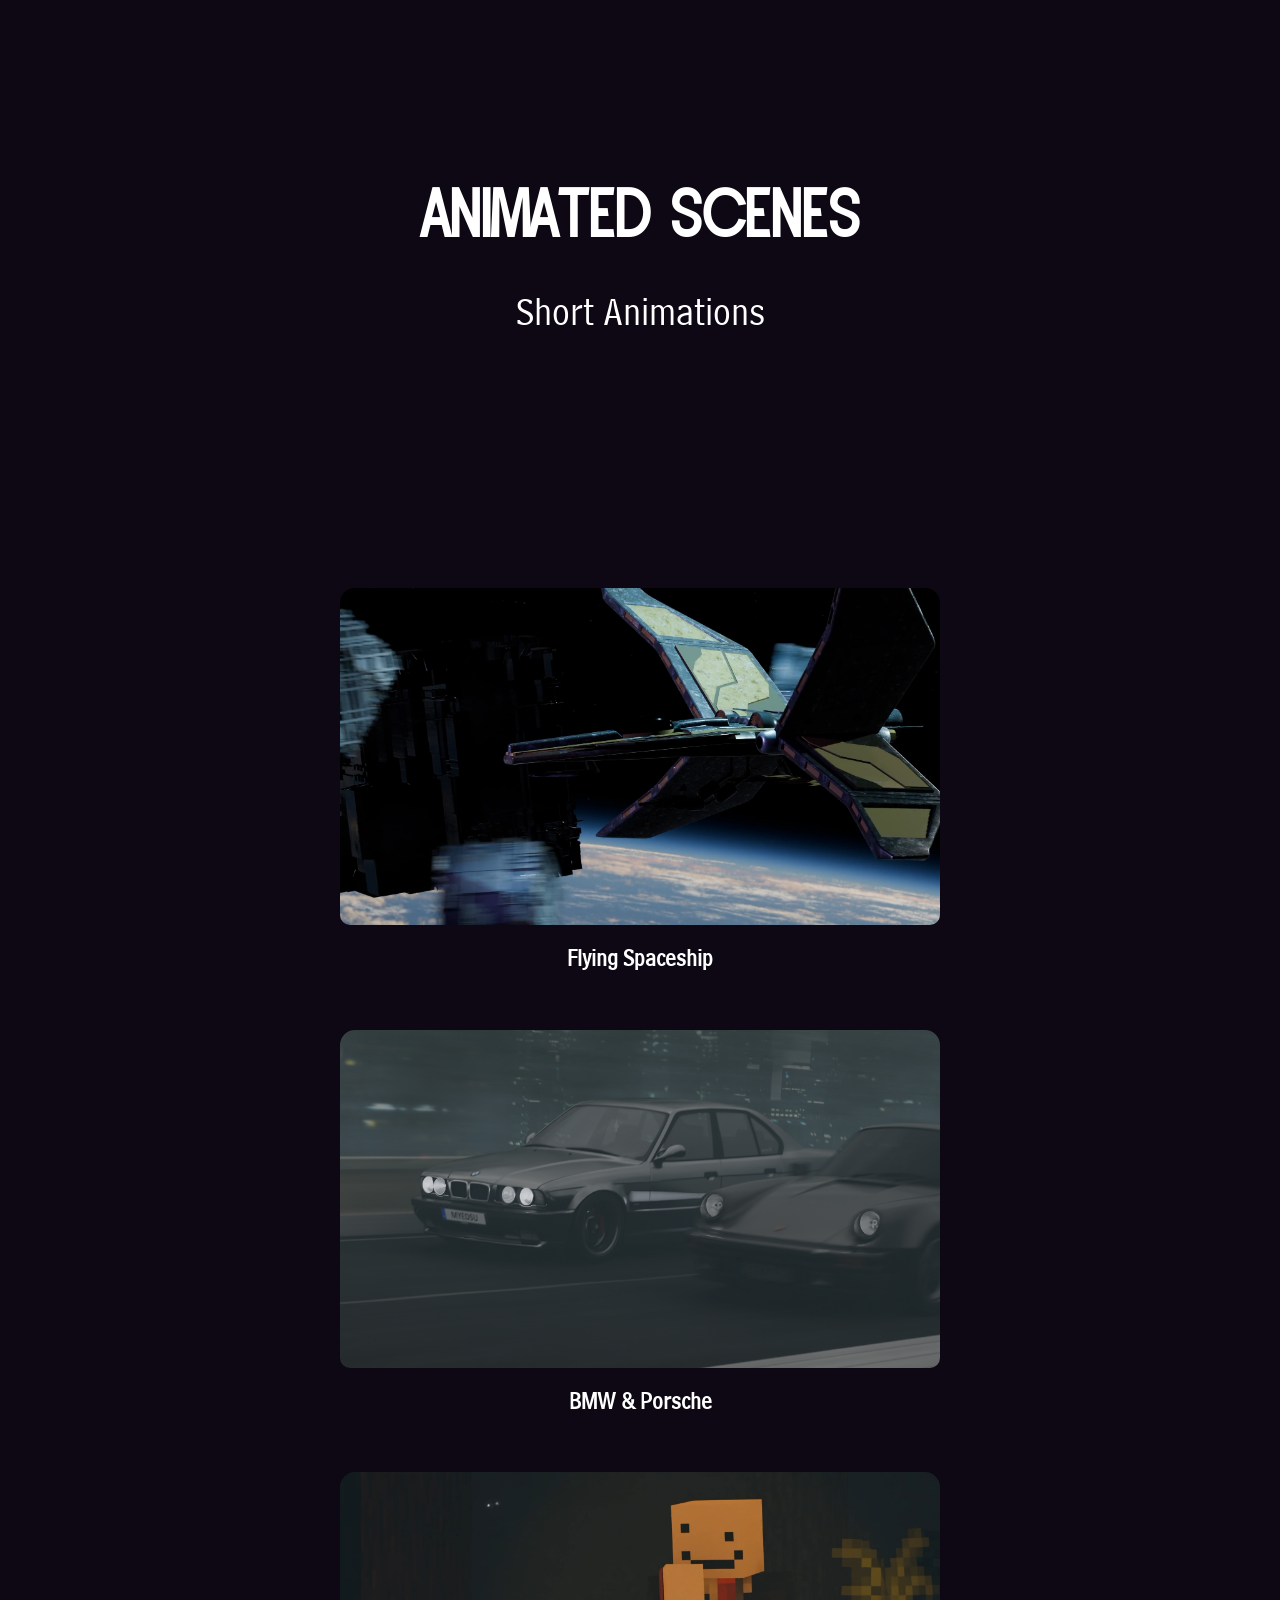
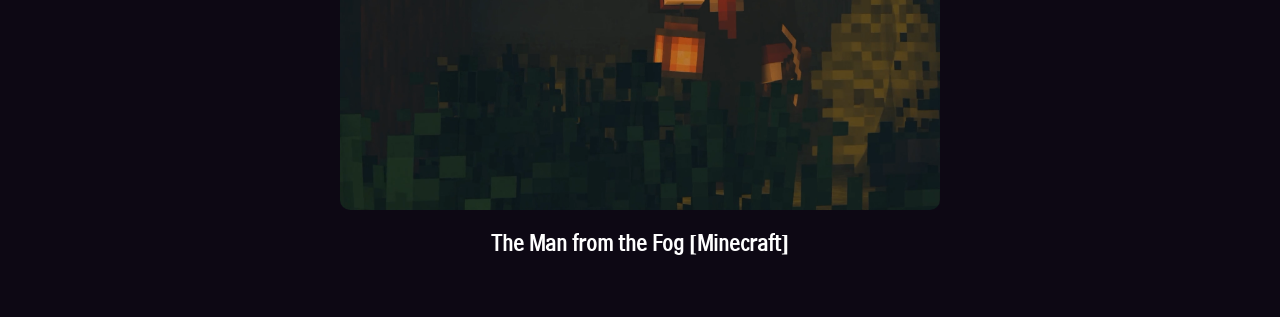
==== animated.html @ f67c4288 "Initial" ====
<!DOCTYPE html>
<html lang="en">

<head>
    <meta charset="UTF-8">
    <title>Animated</title>
    <link rel="stylesheet" href="style.css">
<!DOCTYPE html>
<html lang="en">

<head>
    <meta charset="UTF-8">
    <title>Animated Scenes</title>
    <link rel="stylesheet" href="style.css">
</head>

<body>

<div class="banner3">

    <video autoplay muted loop>
        <source src="images/banner3.mp4" type="video/mp4">
    </video>

    <div class="banner-text">
        <h1>Animated Scenes</h1>
        <p>Short Animations</p>
    </div>

</div>

<!--ALL VIDEOS HERE-->

<!--spaceship-->
<div class="animation-card" onclick="openVideo('images/Gallery/Animated/Flying Spaceship.mp4')">

    <img src="images/Gallery/Animated/Flying Spaceship.png" alt="Flying Spaceship">

    <h2>Flying Spaceship</h2>

</div>
<!--cars-->
<div class="animation-card" onclick="openVideo('images/Gallery/Animated/BMW&Porsche.mp4')">

    <img src="images/Gallery/Animated/bmw preview.png" alt="Cars">

    <h2>BMW & Porsche</h2>

</div>
<!--mftf-->
<div class="animation-card" onclick="openVideo('images/Gallery/Animated/The Man from the Fog.mp4')">

    <img src="images/Gallery/Animated/mftf preview.png" alt="mftf">

    <h2>The Man from the Fog [Minecraft]</h2>

</div>


<div class="video-overlay" id="videoOverlay" onclick="closeVideo(event)">

    <div class="video-box" onclick="event.stopPropagation()">

        <span class="close-video" onclick="closeVideo(event)">×</span>

        <video id="popupVideo" controls>
        </video>

    </div>

</div>


<script>
function openVideo(videoSource) {

    let overlay = document.getElementById("videoOverlay");
    let video = document.getElementById("popupVideo");

    video.src = videoSource;

    overlay.classList.add("show");

    video.play();
}


function closeVideo(event) {

    if (event) {
        event.stopPropagation();
    }

    let overlay = document.getElementById("videoOverlay");
    let video = document.getElementById("popupVideo");

    overlay.classList.remove("show");

    video.pause();
    video.src = "";
}
</script>

</body>

</html>
---- style.css ----
@font-face {
    font-family: "SF Buttacup";
    src: url("fonts/SF Buttacup.ttf");
}

@font-face {
    font-family: "003Address";
    src: url("fonts/003Address.ttf");
}


body {
    font-family: "003Address", sans-serif;
    text-align: center;
    background-color: #0d0814;
    color: white;
}


.banner {
    position: relative;
    height: 400px;
    overflow: hidden;
    margin-bottom: 40px;
}


.banner video {
    position: absolute;
    top: 0;
    left: 0;
    width: 100%;
    height: 100%;
    object-fit: cover;
    object-position: center;
    z-index: 0;
}


.banner-text {
    position: relative;
    z-index: 1;
    padding-top: 150px;
}


.banner h2 {
    font-size: 20px;
    color: #a77fff;
    text-shadow: 0px 3px 8px rgb(0, 0, 0);
}

img {
    width: 300px;
    border-radius: 10px;
}


h1 {
    font-family: "SF Buttacup";
}


p, a, h2, button {
    font-family: "003Address";
}

@keyframes titlePulse {
    0% {
        color: white;
    }

    50% {
        color: #d8c5ff;
    }

    100% {
        color: white;
    }
}


.banner h1 {
    font-size: 60px;
    margin: 0;
    text-shadow: 0px 5px 15px #000000;
    animation: titlePulse 8s infinite;
}

.gallery-tiles {
    display: flex;
    justify-content: center;
    gap: 40px;
}


.tile {
    text-decoration: none;
    color: white;
    transition: transform 0.3s ease;
}


.tile img {
    width: 300px;
    border-radius: 15px;
    transition: transform 0.3s ease, box-shadow 0.3s ease;
}


.tile:hover img {
    transform: scale(1.05);
    box-shadow: 0px 0px 25px #8b5cf6;
}


.tile:hover h2 {
    color: #c9a8ff;
}

.info-container {
    position: fixed;
    left: 30px;
    bottom: 30px;
    z-index: 10;
    display: flex;
    align-items: center;
}


.info-button {
    width: 45px;
    height: 45px;
    border-radius: 50%;
    border: none;
    background-color: #3b245a;
    color: white;
    font-size: 28px;
    cursor: pointer;
    font-family: "003Address";
    z-index: 2;
}


.info-button:hover {
    background-color: #6f4aa8;
}


.info-panel {
    height: 45px;
    width: 0;
    overflow: hidden;

    background-color: #160d24;
    color: #c9a8ff;

    margin-left: 15px;
    border-radius: 15px;

    display: flex;
    align-items: center;

    transition: width 0.4s ease;
}


.info-panel p {
    white-space: nowrap;
    margin-left: 22px;
    margin-right: 15px;
}

.info-panel h2 {
    margin-left: 10px;
}

.info-panel.show {
    width: 300px;
}

.side-buttons {
    display: flex;
    flex-direction: column;
    gap: 10px;
}

.banner img {
    position: absolute;
    top: 0;
    left: 0;

    width: 100%;
    height: 100%;

    object-fit: cover;
    z-index: 0;
}

.banner2 {
    position: relative;
    height: 60vh;
    overflow: hidden;
    margin-bottom: 40px;
}


.banner2 img {
    position: absolute;
    top: 0;
    left: 0;

    width: 100%;
    height: 100%;

    object-fit: cover;
    z-index: 0;
}


.banner2 .banner-text {
    position: relative;
    z-index: 1;
    padding-top: 15vh;
}

.banner3 {
    position: relative;
    height: 60vh;
    overflow: hidden;
    margin-bottom: 40px;
}


.banner3 video {
    position: absolute;
    top: 0;
    left: 0;

    width: 100%;
    height: 100%;

    object-fit: cover;
    z-index: 0;
}


.banner3 .banner-text {
    position: relative;
    z-index: 1;
    padding-top: 15vh;
}

.banner2 h1,
.banner3 h1 {
    font-size: 70px;
}

.banner2 p,
.banner3 p {
    font-size: 40px;
}

.banner::after,
.banner2::after,
.banner3::after {
    content: "";
    position: absolute;
    left: 0;
    bottom: 0;

    width: 100%;
    height: 120px;

    background: linear-gradient(
        transparent,
        #0d0814
    );

    z-index: 2;
}

@keyframes fadeIn {
    from {
        opacity: 0;
    }

    to {
        opacity: 1;
    }
}

body {
    opacity: 1;
    animation: fadeIn 0.4s ease;
    transition: opacity 0.4s ease;
}

body.fade-out {
    opacity: 0;
}

.render-card {
    display: flex;
    align-items: center;
    justify-content: center;

    width: 1300px;
    margin: 40px auto;
}

.render-card img {
    width: 800px;
    border-radius: 12px;

    transition: transform 0.4s ease;
}

.render-info {
    width: 0;
    overflow: hidden;

    white-space: nowrap;

    margin-left: 0;

    transition: width 0.4s ease,
                margin-left 0.4s ease;
}

.render-card:hover img {
    transform: translateX(-40px);
}

.render-card:hover .render-info {
    width: 320px;
    margin-left: 30px;
}

.feature-card-left {
    display: flex;
    align-items: center;

    width: 1400px;
    margin: 80px auto;

    position: relative;
    left: -5px;
}


.feature-card-left img {
    width: 1000px;
    border-radius: 15px;
}


.feature-info {
    width: 0;
    opacity: 0;
    visibility: hidden;
    overflow: hidden;
    white-space: nowrap;
    flex-shrink: 0;

    transform: translateX(-30px);

    margin-left: 0;

    transition:
        width 0.4s ease,
        opacity 0.4s ease,
        visibility 0.4s ease,
        transform 0.4s ease,
        margin-left 0.4s ease;
}


.feature-card-left:hover .feature-info {
    width: 350px;
    opacity: 1;
    visibility: visible;

    transform: translateX(0);

    margin-left: 40px;
}

.feature-card-right {
    display: flex;
    align-items: center;
    justify-content: flex-end;

    width: 1400px;
    margin: 80px auto;

    position: relative;
    right: -5px;
}


.feature-card-right img {
    width: 1000px;
    border-radius: 15px;
}


.feature-card-right .feature-info {
    width: 0;
    opacity: 0;
    visibility: hidden;
    overflow: hidden;
    white-space: nowrap;
    flex-shrink: 0;

    transform: translateX(30px);

    margin-right: 0;

    transition:
        width 0.4s ease,
        opacity 0.4s ease,
        visibility 0.4s ease,
        transform 0.4s ease,
        margin-right 0.4s ease;
}


.feature-card-right:hover .feature-info {
    width: 350px;
    opacity: 1;
    visibility: visible;

    transform: translateX(0);

    margin-right: 40px;
}

.animation-card {
    width: 600px;
    margin: 40px auto;

    cursor: pointer;

    border-radius: 15px;
    overflow: hidden;

    transition: transform 0.3s ease,
                box-shadow 0.3s ease;
}


.animation-card img {
    width: 100%;
    display: block;
}


.animation-card:hover {
    transform: scale(1.05);

    box-shadow: 0 0 30px #8b5cf6;
}


.video-overlay {
    position: fixed;

    top: 0;
    left: 0;

    width: 100%;
    height: 100%;

    background: rgba(0,0,0,0.75);

    display: flex;
    justify-content: center;
    align-items: center;

    opacity: 0;
    visibility: hidden;

    transition: opacity 0.4s ease;

    z-index: 100;
}


.video-overlay.show {
    opacity: 1;
    visibility: visible;
}


.video-box {
    width: 80%;
    max-width: 1200px;

    position: relative;
}


.video-box video {
    width: 100%;

    border-radius: 15px;
}


.close-video {
    position: absolute;

    top: -50px;
    right: 0;

    font-size: 40px;
    color: white;

    cursor: pointer;

    z-index: 10;
}
---- style.css ----
@font-face {
    font-family: "SF Buttacup";
    src: url("fonts/SF Buttacup.ttf");
}

@font-face {
    font-family: "003Address";
    src: url("fonts/003Address.ttf");
}


body {
    font-family: "003Address", sans-serif;
    text-align: center;
    background-color: #0d0814;
    color: white;
}


.banner {
    position: relative;
    height: 400px;
    overflow: hidden;
    margin-bottom: 40px;
}


.banner video {
    position: absolute;
    top: 0;
    left: 0;
    width: 100%;
    height: 100%;
    object-fit: cover;
    object-position: center;
    z-index: 0;
}


.banner-text {
    position: relative;
    z-index: 1;
    padding-top: 150px;
}


.banner h2 {
    font-size: 20px;
    color: #a77fff;
    text-shadow: 0px 3px 8px rgb(0, 0, 0);
}

img {
    width: 300px;
    border-radius: 10px;
}


h1 {
    font-family: "SF Buttacup";
}


p, a, h2, button {
    font-family: "003Address";
}

@keyframes titlePulse {
    0% {
        color: white;
    }

    50% {
        color: #d8c5ff;
    }

    100% {
        color: white;
    }
}


.banner h1 {
    font-size: 60px;
    margin: 0;
    text-shadow: 0px 5px 15px #000000;
    animation: titlePulse 8s infinite;
}

.gallery-tiles {
    display: flex;
    justify-content: center;
    gap: 40px;
}


.tile {
    text-decoration: none;
    color: white;
    transition: transform 0.3s ease;
}


.tile img {
    width: 300px;
    border-radius: 15px;
    transition: transform 0.3s ease, box-shadow 0.3s ease;
}


.tile:hover img {
    transform: scale(1.05);
    box-shadow: 0px 0px 25px #8b5cf6;
}


.tile:hover h2 {
    color: #c9a8ff;
}

.info-container {
    position: fixed;
    left: 30px;
    bottom: 30px;
    z-index: 10;
    display: flex;
    align-items: center;
}


.info-button {
    width: 45px;
    height: 45px;
    border-radius: 50%;
    border: none;
    background-color: #3b245a;
    color: white;
    font-size: 28px;
    cursor: pointer;
    font-family: "003Address";
    z-index: 2;
}


.info-button:hover {
    background-color: #6f4aa8;
}


.info-panel {
    height: 45px;
    width: 0;
    overflow: hidden;

    background-color: #160d24;
    color: #c9a8ff;

    margin-left: 15px;
    border-radius: 15px;

    display: flex;
    align-items: center;

    transition: width 0.4s ease;
}


.info-panel p {
    white-space: nowrap;
    margin-left: 22px;
    margin-right: 15px;
}

.info-panel h2 {
    margin-left: 10px;
}

.info-panel.show {
    width: 300px;
}

.side-buttons {
    display: flex;
    flex-direction: column;
    gap: 10px;
}

.banner img {
    position: absolute;
    top: 0;
    left: 0;

    width: 100%;
    height: 100%;

    object-fit: cover;
    z-index: 0;
}

.banner2 {
    position: relative;
    height: 60vh;
    overflow: hidden;
    margin-bottom: 40px;
}


.banner2 img {
    position: absolute;
    top: 0;
    left: 0;

    width: 100%;
    height: 100%;

    object-fit: cover;
    z-index: 0;
}


.banner2 .banner-text {
    position: relative;
    z-index: 1;
    padding-top: 15vh;
}

.banner3 {
    position: relative;
    height: 60vh;
    overflow: hidden;
    margin-bottom: 40px;
}


.banner3 video {
    position: absolute;
    top: 0;
    left: 0;

    width: 100%;
    height: 100%;

    object-fit: cover;
    z-index: 0;
}


.banner3 .banner-text {
    position: relative;
    z-index: 1;
    padding-top: 15vh;
}

.banner2 h1,
.banner3 h1 {
    font-size: 70px;
}

.banner2 p,
.banner3 p {
    font-size: 40px;
}

.banner::after,
.banner2::after,
.banner3::after {
    content: "";
    position: absolute;
    left: 0;
    bottom: 0;

    width: 100%;
    height: 120px;

    background: linear-gradient(
        transparent,
        #0d0814
    );

    z-index: 2;
}

@keyframes fadeIn {
    from {
        opacity: 0;
    }

    to {
        opacity: 1;
    }
}

body {
    opacity: 1;
    animation: fadeIn 0.4s ease;
    transition: opacity 0.4s ease;
}

body.fade-out {
    opacity: 0;
}

.render-card {
    display: flex;
    align-items: center;
    justify-content: center;

    width: 1300px;
    margin: 40px auto;
}

.render-card img {
    width: 800px;
    border-radius: 12px;

    transition: transform 0.4s ease;
}

.render-info {
    width: 0;
    overflow: hidden;

    white-space: nowrap;

    margin-left: 0;

    transition: width 0.4s ease,
                margin-left 0.4s ease;
}

.render-card:hover img {
    transform: translateX(-40px);
}

.render-card:hover .render-info {
    width: 320px;
    margin-left: 30px;
}

.feature-card-left {
    display: flex;
    align-items: center;

    width: 1400px;
    margin: 80px auto;

    position: relative;
    left: -5px;
}


.feature-card-left img {
    width: 1000px;
    border-radius: 15px;
}


.feature-info {
    width: 0;
    opacity: 0;
    visibility: hidden;
    overflow: hidden;
    white-space: nowrap;
    flex-shrink: 0;

    transform: translateX(-30px);

    margin-left: 0;

    transition:
        width 0.4s ease,
        opacity 0.4s ease,
        visibility 0.4s ease,
        transform 0.4s ease,
        margin-left 0.4s ease;
}


.feature-card-left:hover .feature-info {
    width: 350px;
    opacity: 1;
    visibility: visible;

    transform: translateX(0);

    margin-left: 40px;
}

.feature-card-right {
    display: flex;
    align-items: center;
    justify-content: flex-end;

    width: 1400px;
    margin: 80px auto;

    position: relative;
    right: -5px;
}


.feature-card-right img {
    width: 1000px;
    border-radius: 15px;
}


.feature-card-right .feature-info {
    width: 0;
    opacity: 0;
    visibility: hidden;
    overflow: hidden;
    white-space: nowrap;
    flex-shrink: 0;

    transform: translateX(30px);

    margin-right: 0;

    transition:
        width 0.4s ease,
        opacity 0.4s ease,
        visibility 0.4s ease,
        transform 0.4s ease,
        margin-right 0.4s ease;
}


.feature-card-right:hover .feature-info {
    width: 350px;
    opacity: 1;
    visibility: visible;

    transform: translateX(0);

    margin-right: 40px;
}

.animation-card {
    width: 600px;
    margin: 40px auto;

    cursor: pointer;

    border-radius: 15px;
    overflow: hidden;

    transition: transform 0.3s ease,
                box-shadow 0.3s ease;
}


.animation-card img {
    width: 100%;
    display: block;
}


.animation-card:hover {
    transform: scale(1.05);

    box-shadow: 0 0 30px #8b5cf6;
}


.video-overlay {
    position: fixed;

    top: 0;
    left: 0;

    width: 100%;
    height: 100%;

    background: rgba(0,0,0,0.75);

    display: flex;
    justify-content: center;
    align-items: center;

    opacity: 0;
    visibility: hidden;

    transition: opacity 0.4s ease;

    z-index: 100;
}


.video-overlay.show {
    opacity: 1;
    visibility: visible;
}


.video-box {
    width: 80%;
    max-width: 1200px;

    position: relative;
}


.video-box video {
    width: 100%;

    border-radius: 15px;
}


.close-video {
    position: absolute;

    top: -50px;
    right: 0;

    font-size: 40px;
    color: white;

    cursor: pointer;

    z-index: 10;
}
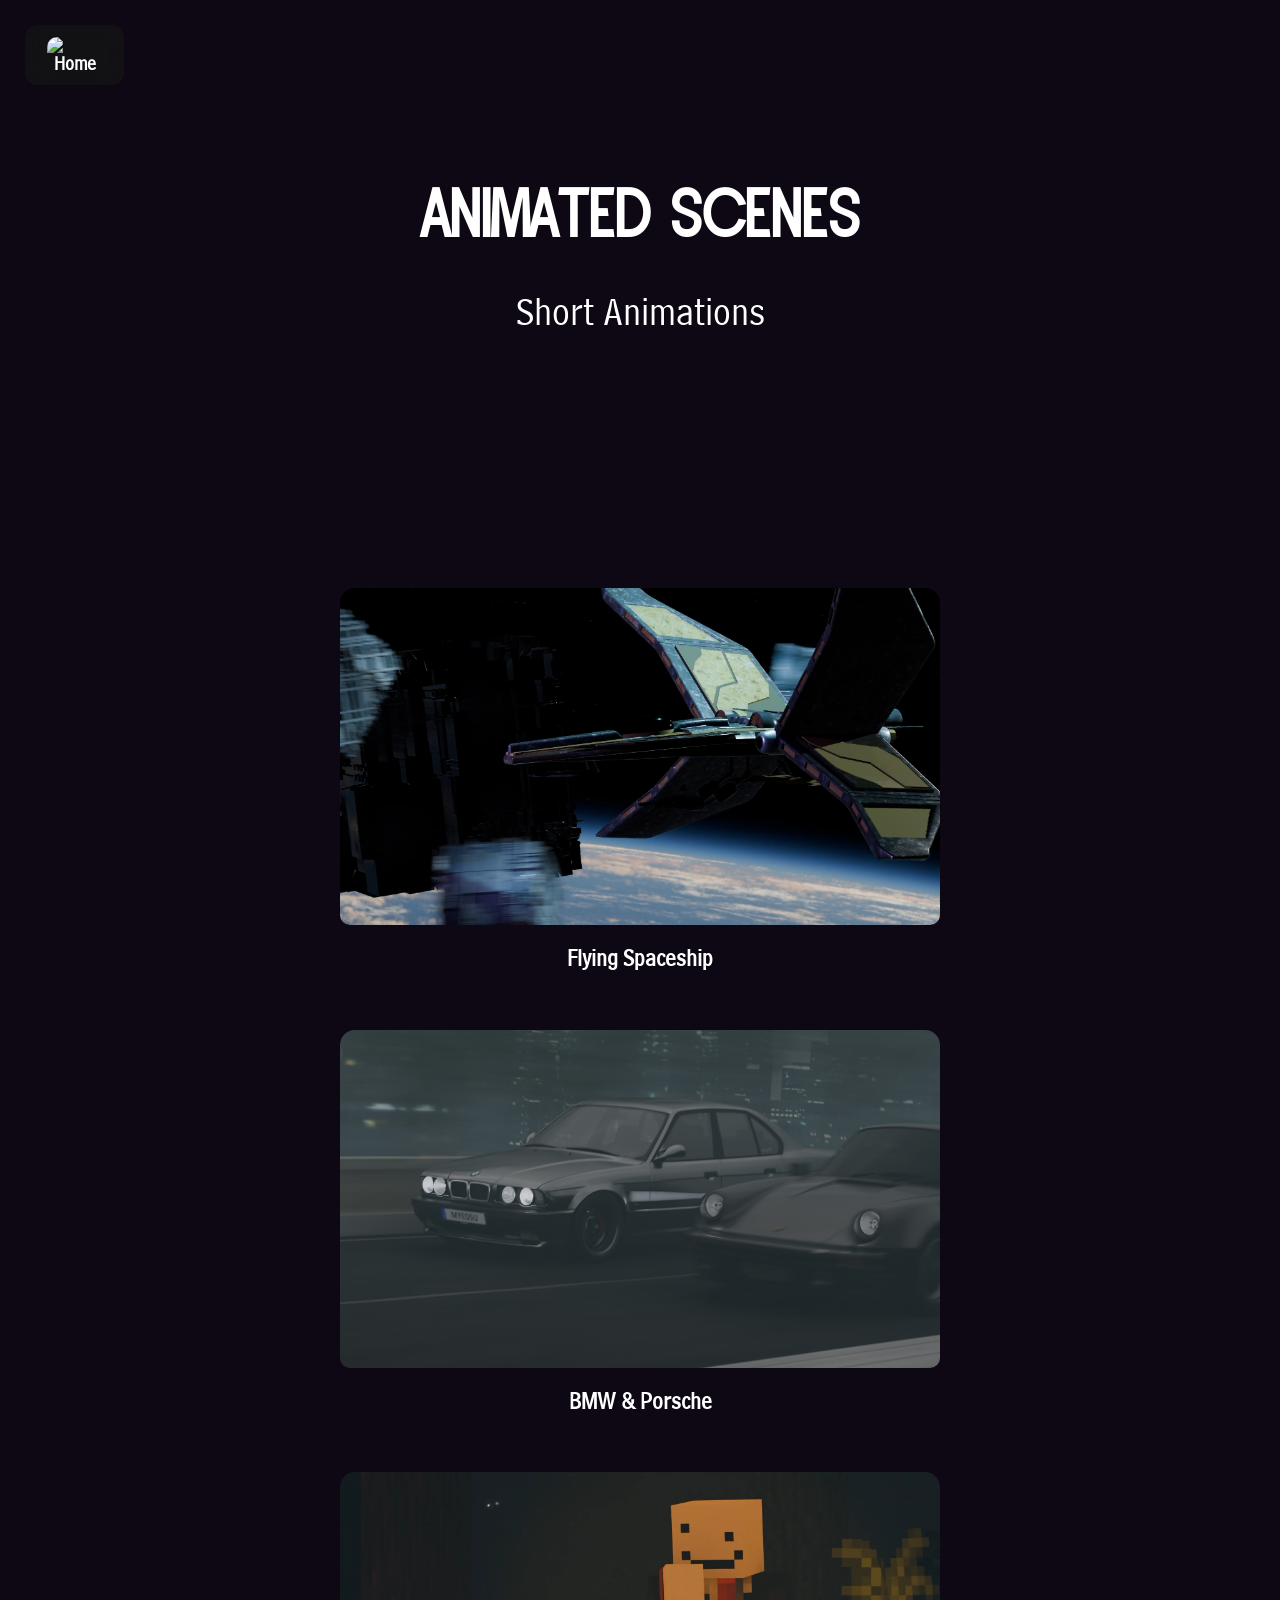
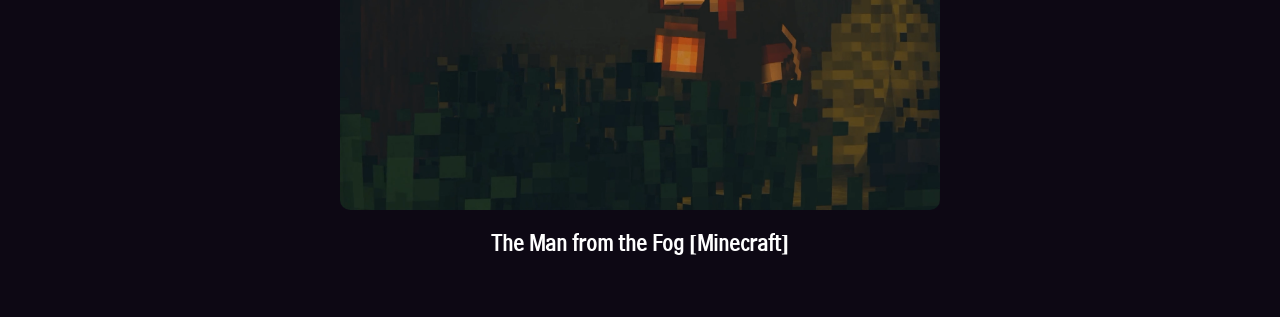
==== commit 4f4160e3: "added home button" ====
--- a/animated.html
+++ b/animated.html
@@ -7,7 +7,13 @@
     <link rel="stylesheet" href="style.css">
 <!DOCTYPE html>
 <html lang="en">
-
+<script type="text/javascript">
+    (function(c,l,a,r,i,t,y){
+        c[a]=c[a]||function(){(c[a].q=c[a].q||[]).push(arguments)};
+        t=l.createElement(r);t.async=1;t.src="https://www.clarity.ms/tag/"+i;
+        y=l.getElementsByTagName(r)[0];y.parentNode.insertBefore(t,y);
+    })(window, document, "clarity", "script", "xn50ebv95t");
+</script>
 <head>
     <meta charset="UTF-8">
     <title>Animated Scenes</title>
@@ -15,6 +21,10 @@
 </head>
 
 <body>
+
+    <a href="index.html" class="home-button">
+    <img src="images/home-icon.png" alt="Home">
+</a>
 
 <div class="banner3">
 
@@ -99,6 +109,24 @@
     video.pause();
     video.src = "";
 }
+document.querySelectorAll("a").forEach(link => {
+    link.addEventListener("click", function (e) {
+
+        // Ignore links that open in a new tab
+        if (this.target === "_blank") return;
+
+        e.preventDefault();
+
+        document.body.classList.add("fade-out");
+
+        setTimeout(() => {
+            window.location.href = this.href;
+        }, 400);
+    });
+});
+window.addEventListener("pageshow", function () {
+    document.body.classList.remove("fade-out");
+});
 </script>
 
 </body>
--- a/style.css
+++ b/style.css
@@ -520,4 +520,40 @@
     cursor: pointer;
 
     z-index: 10;
+}
+
+.home-button {
+    position: fixed;
+
+    top: 25px;
+    left: 25px;
+
+    z-index: 1000;
+
+    padding: 12px 22px;
+
+    background: rgba(20, 20, 20, 0.75);
+    backdrop-filter: blur(10px);
+
+    color: white;
+    text-decoration: none;
+
+    font-size: 20px;
+    font-weight: bold;
+
+    border-radius: 12px;
+
+    transition:
+        transform 0.25s ease,
+        background 0.25s ease;
+}
+
+.home-button:hover {
+    background: rgba(40, 40, 40, 0.9);
+    transform: scale(1.08);
+}
+
+.home-button img {
+    width: 55px;
+    display: block;
 }
--- a/style.css
+++ b/style.css
@@ -520,4 +520,40 @@
     cursor: pointer;
 
     z-index: 10;
+}
+
+.home-button {
+    position: fixed;
+
+    top: 25px;
+    left: 25px;
+
+    z-index: 1000;
+
+    padding: 12px 22px;
+
+    background: rgba(20, 20, 20, 0.75);
+    backdrop-filter: blur(10px);
+
+    color: white;
+    text-decoration: none;
+
+    font-size: 20px;
+    font-weight: bold;
+
+    border-radius: 12px;
+
+    transition:
+        transform 0.25s ease,
+        background 0.25s ease;
+}
+
+.home-button:hover {
+    background: rgba(40, 40, 40, 0.9);
+    transform: scale(1.08);
+}
+
+.home-button img {
+    width: 55px;
+    display: block;
 }
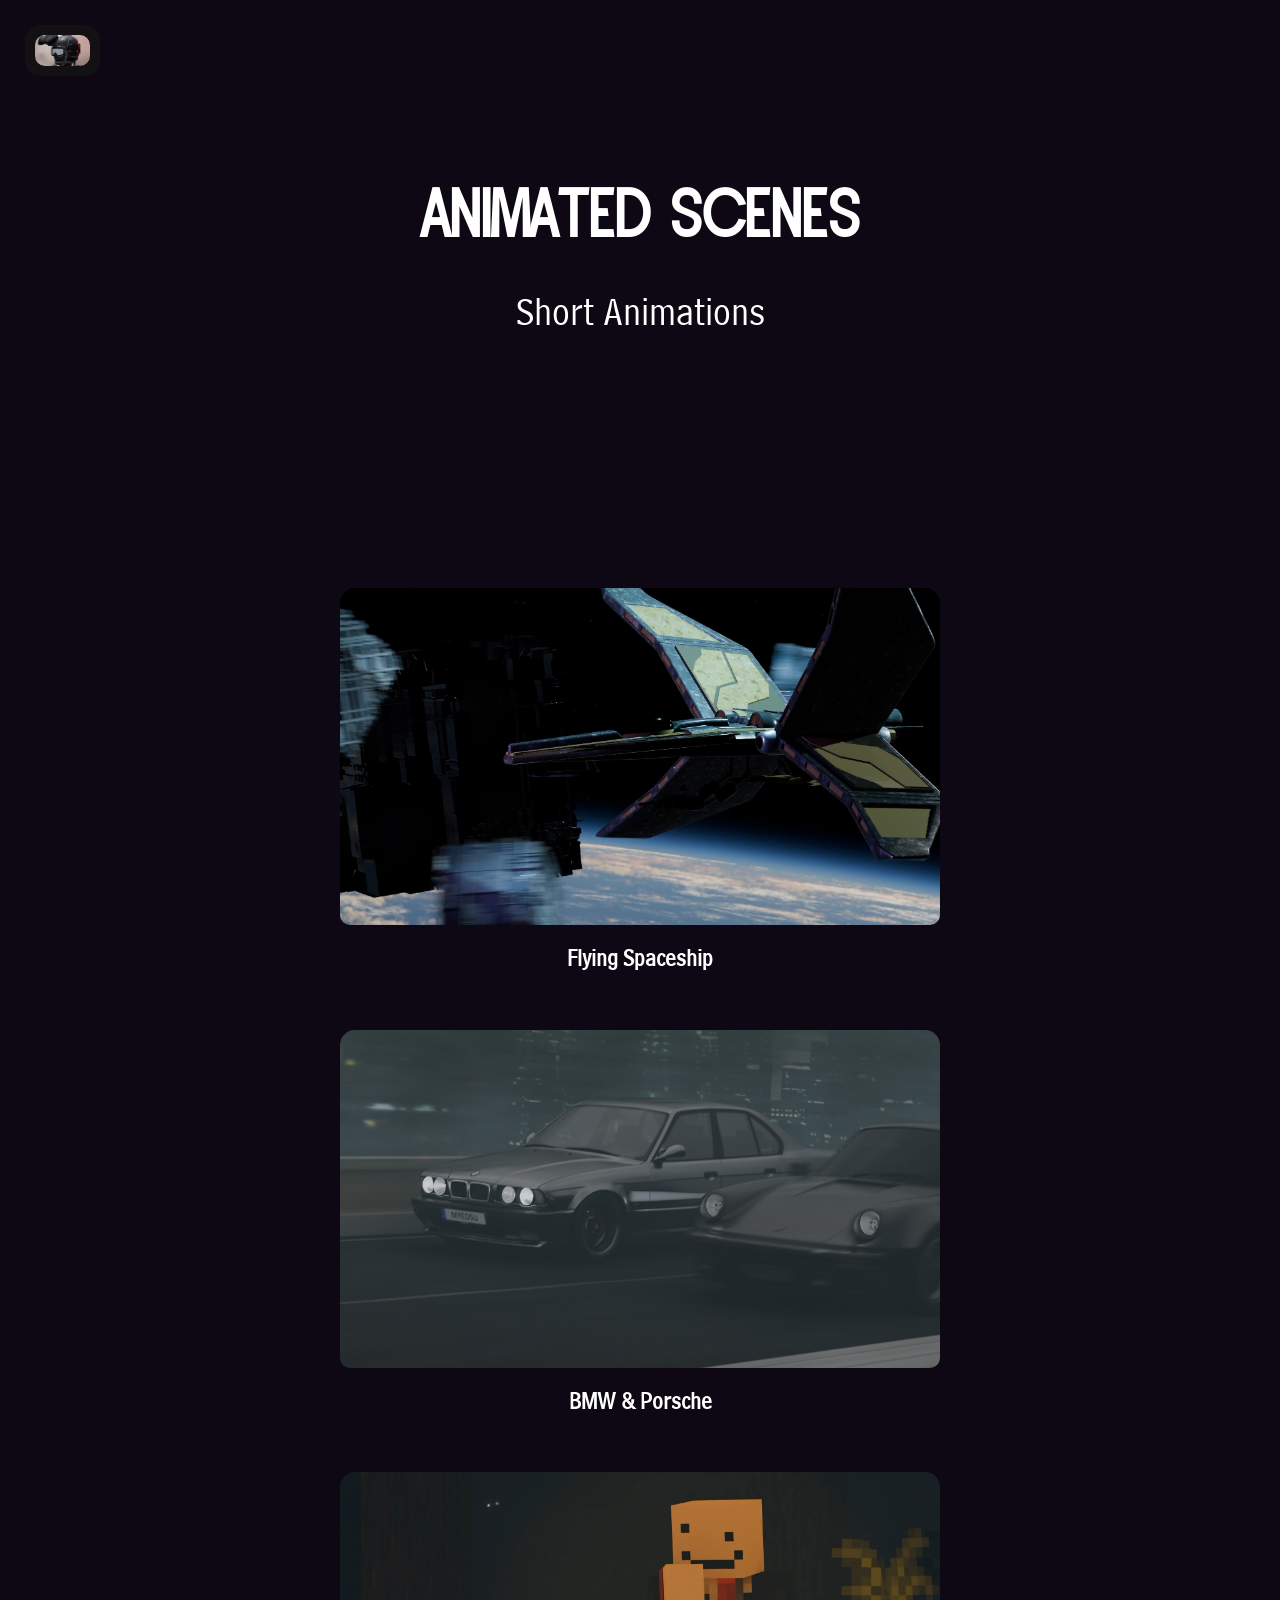
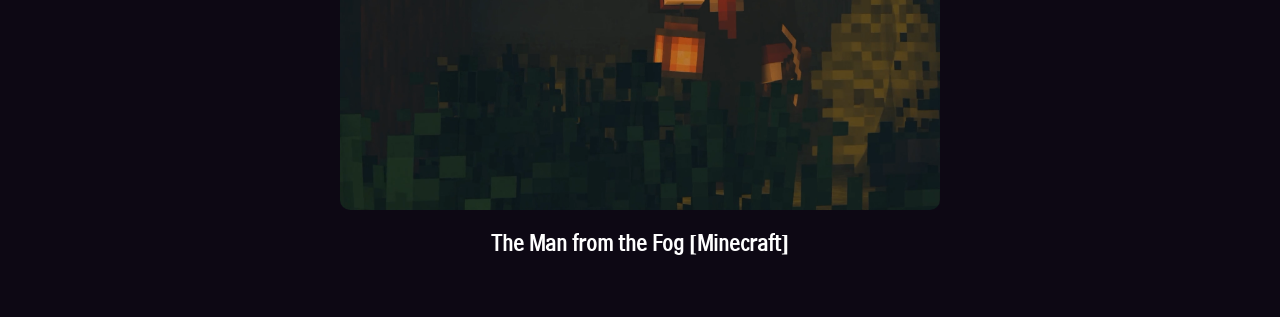
==== commit d3aa86f9: "added slider to icon" ====
--- a/animated.html
+++ b/animated.html
@@ -22,8 +22,12 @@
 
 <body>
 
-    <a href="index.html" class="home-button">
+<a href="index.html" class="home-button">
+
     <img src="images/home-icon.png" alt="Home">
+
+    <span class="home-text">Home</span>
+
 </a>
 
 <div class="banner3">
--- a/style.css
+++ b/style.css
@@ -530,30 +530,56 @@
 
     z-index: 1000;
 
-    padding: 12px 22px;
-
-    background: rgba(20, 20, 20, 0.75);
+    display: flex;
+    align-items: center;
+
+    text-decoration: none;
+
+    background: rgba(20,20,20,0.75);
     backdrop-filter: blur(10px);
 
-    color: white;
-    text-decoration: none;
-
-    font-size: 20px;
-    font-weight: bold;
-
-    border-radius: 12px;
+    border-radius: 15px;
+
+    padding: 10px;
 
     transition:
-        transform 0.25s ease,
-        background 0.25s ease;
+        background 0.3s ease,
+        transform 0.3s ease;
 }
 
 .home-button:hover {
-    background: rgba(40, 40, 40, 0.9);
-    transform: scale(1.08);
+    background: rgba(40,40,40,0.9);
+    transform: scale(1.05);
 }
 
 .home-button img {
     width: 55px;
     display: block;
+}
+
+.home-text {
+    width: 0;
+
+    overflow: hidden;
+    white-space: nowrap;
+
+    opacity: 0;
+
+    margin-left: 0;
+
+    color: white;
+    font-size: 22px;
+    font-weight: bold;
+
+    transition:
+        width 0.35s ease,
+        opacity 0.35s ease,
+        margin-left 0.35s ease;
+}
+
+.home-button:hover .home-text {
+    width: 70px;
+    opacity: 1;
+
+    margin-left: 15px;
 }
--- a/style.css
+++ b/style.css
@@ -530,30 +530,56 @@
 
     z-index: 1000;
 
-    padding: 12px 22px;
-
-    background: rgba(20, 20, 20, 0.75);
+    display: flex;
+    align-items: center;
+
+    text-decoration: none;
+
+    background: rgba(20,20,20,0.75);
     backdrop-filter: blur(10px);
 
-    color: white;
-    text-decoration: none;
-
-    font-size: 20px;
-    font-weight: bold;
-
-    border-radius: 12px;
+    border-radius: 15px;
+
+    padding: 10px;
 
     transition:
-        transform 0.25s ease,
-        background 0.25s ease;
+        background 0.3s ease,
+        transform 0.3s ease;
 }
 
 .home-button:hover {
-    background: rgba(40, 40, 40, 0.9);
-    transform: scale(1.08);
+    background: rgba(40,40,40,0.9);
+    transform: scale(1.05);
 }
 
 .home-button img {
     width: 55px;
     display: block;
+}
+
+.home-text {
+    width: 0;
+
+    overflow: hidden;
+    white-space: nowrap;
+
+    opacity: 0;
+
+    margin-left: 0;
+
+    color: white;
+    font-size: 22px;
+    font-weight: bold;
+
+    transition:
+        width 0.35s ease,
+        opacity 0.35s ease,
+        margin-left 0.35s ease;
+}
+
+.home-button:hover .home-text {
+    width: 70px;
+    opacity: 1;
+
+    margin-left: 15px;
 }
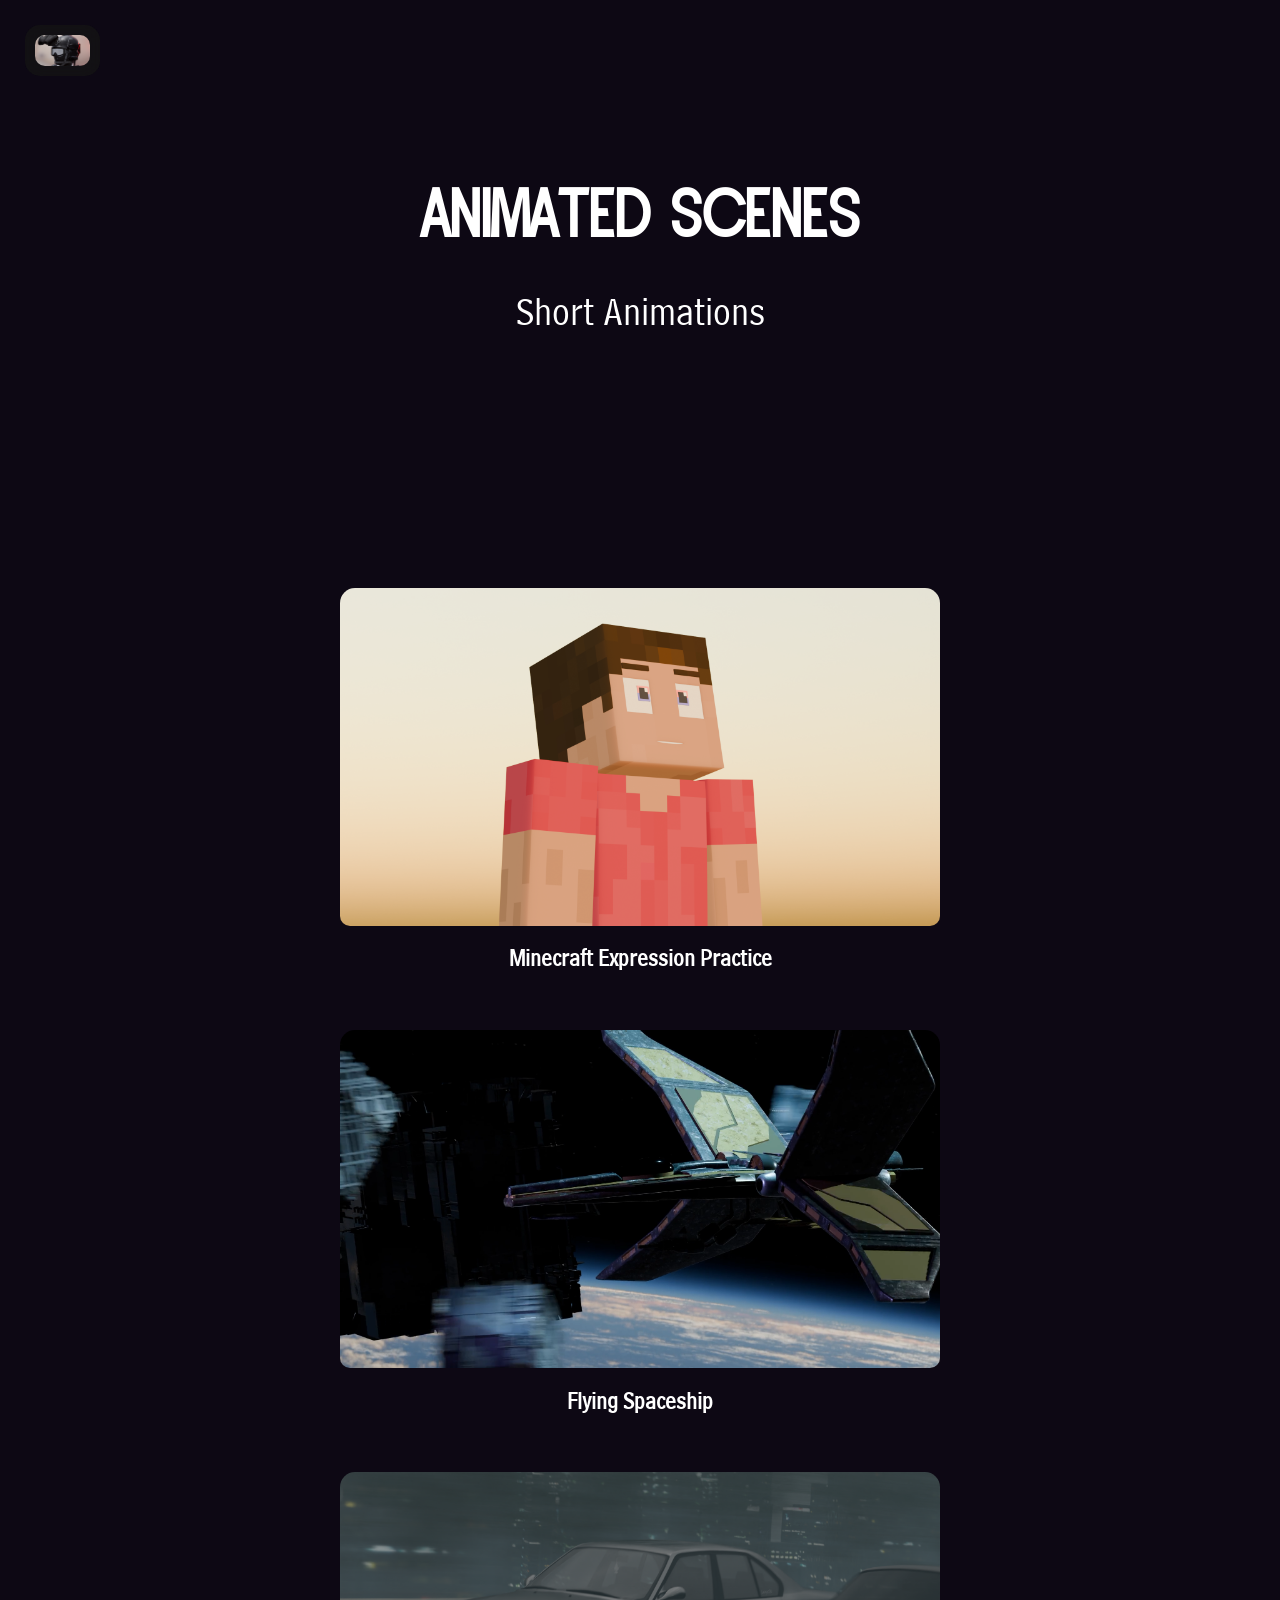
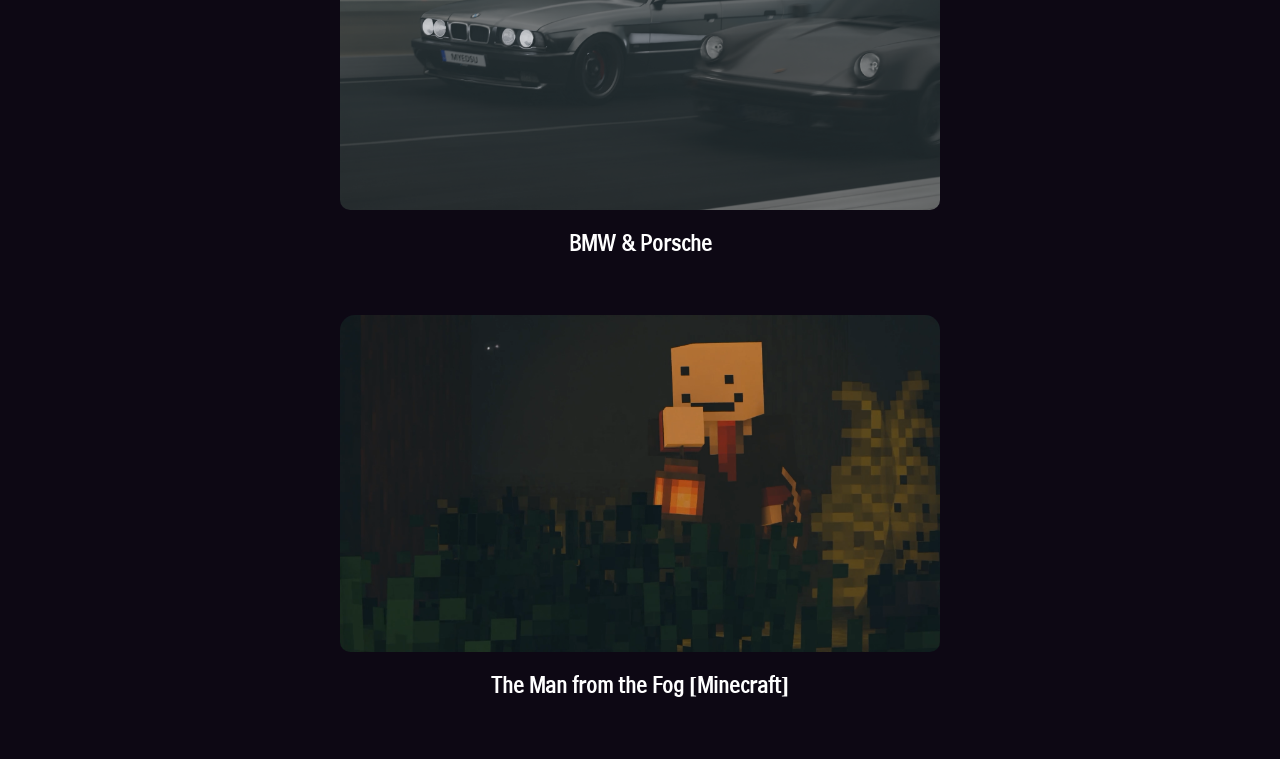
==== commit 226cd005: "added video" ====
--- a/animated.html
+++ b/animated.html
@@ -45,6 +45,14 @@
 
 <!--ALL VIDEOS HERE-->
 
+<!--minecraft expressions-->
+<div class="animation-card" onclick="openVideo('images/Gallery/Animated/expression.mp4')">
+
+    <img src="images/Gallery/Animated/expression preview.png" alt="expressions">
+
+    <h2>Minecraft Expression Practice</h2>
+
+</div>
 <!--spaceship-->
 <div class="animation-card" onclick="openVideo('images/Gallery/Animated/Flying Spaceship.mp4')">
 
--- a/style.css
+++ b/style.css
@@ -176,7 +176,7 @@
 }
 
 .info-panel.show {
-    width: 300px;
+    width: 250px;
 }
 
 .side-buttons {
--- a/style.css
+++ b/style.css
@@ -176,7 +176,7 @@
 }
 
 .info-panel.show {
-    width: 300px;
+    width: 250px;
 }
 
 .side-buttons {
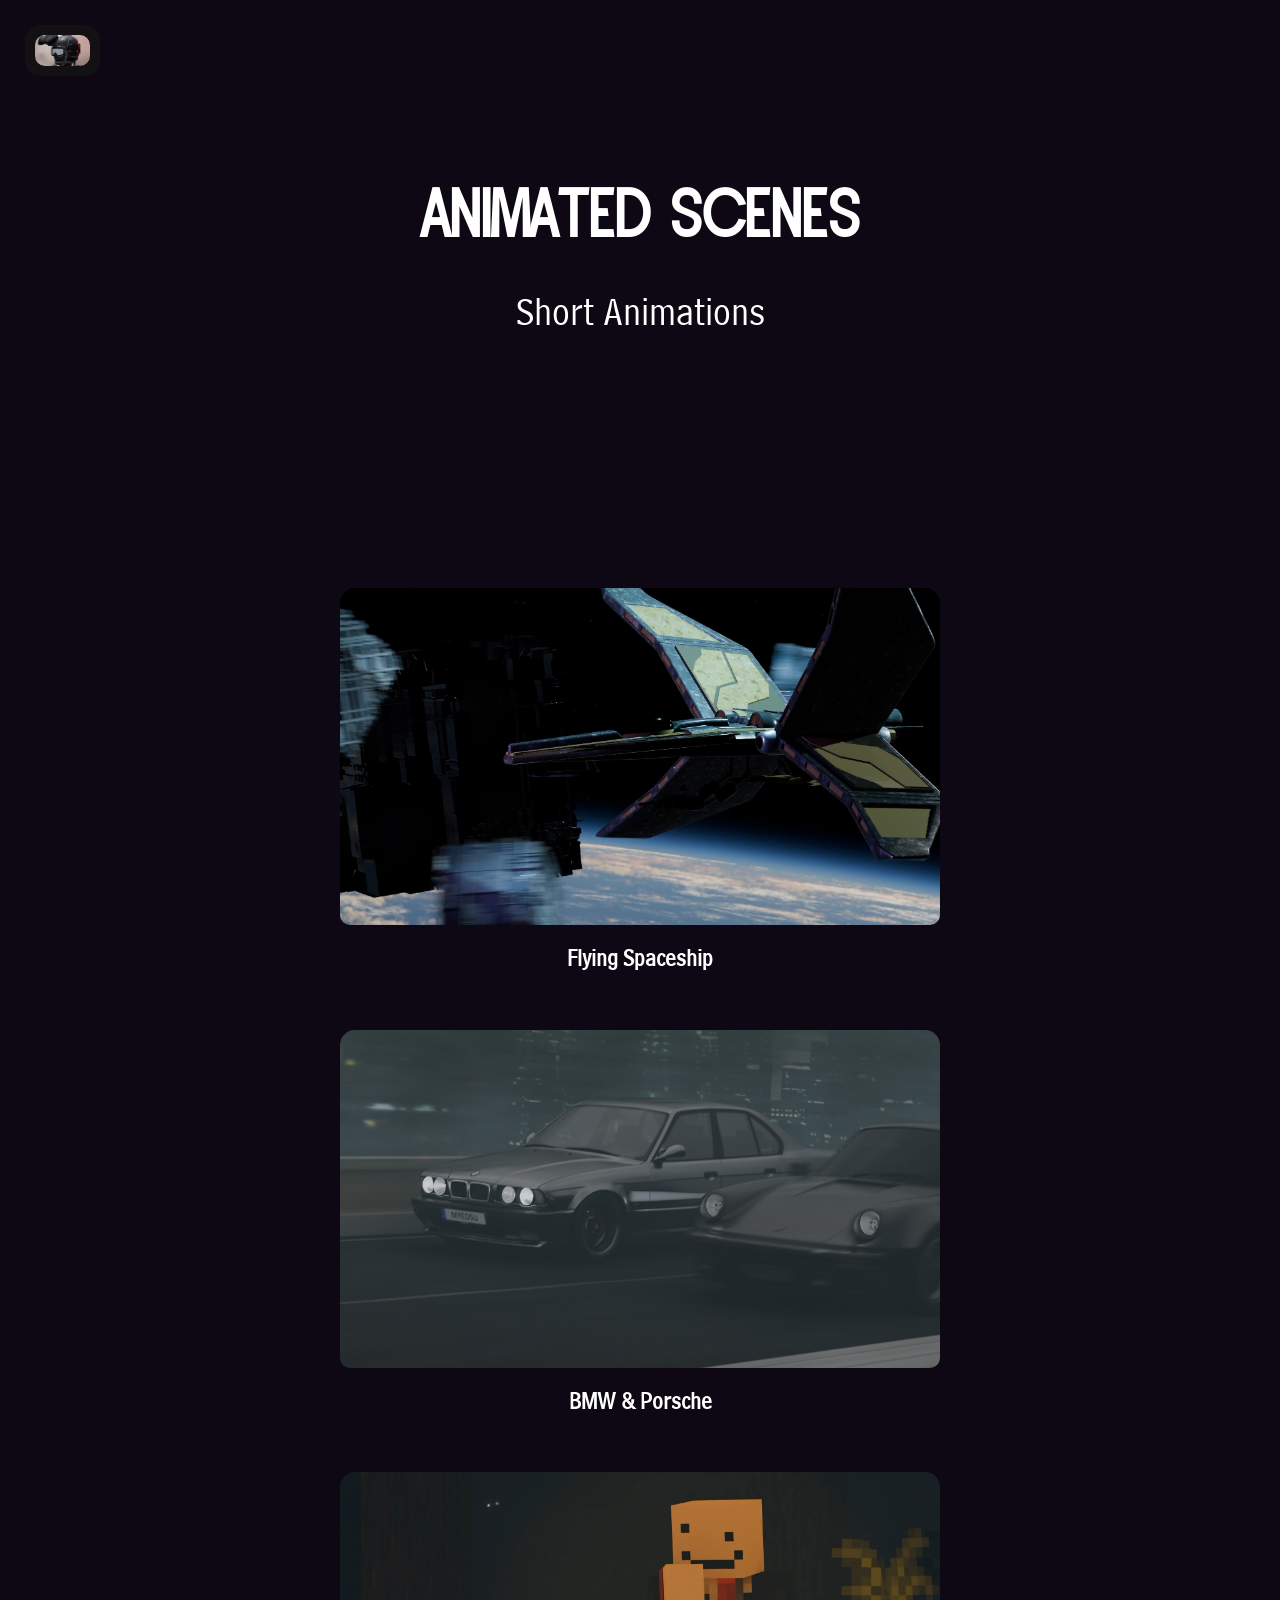
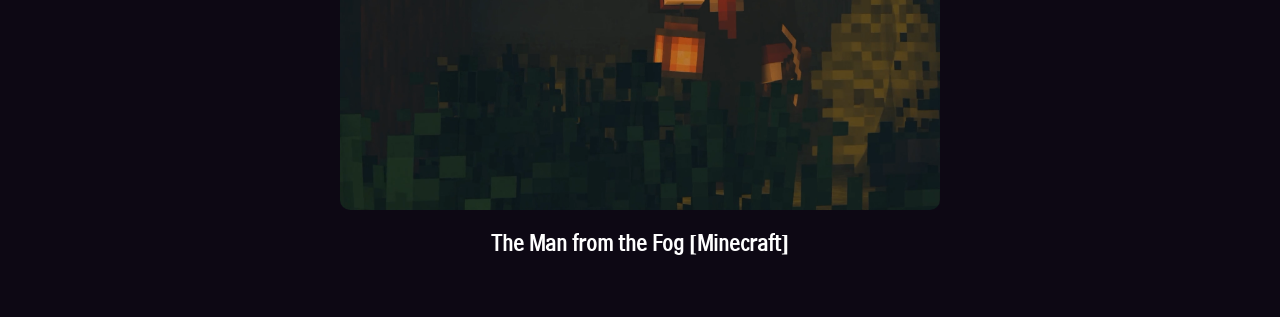
==== commit cfc6dc42: "removed bracken 2/animation" ====
--- a/animated.html
+++ b/animated.html
@@ -44,15 +44,6 @@
 </div>
 
 <!--ALL VIDEOS HERE-->
-
-<!--minecraft expressions-->
-<div class="animation-card" onclick="openVideo('images/Gallery/Animated/expression.mp4')">
-
-    <img src="images/Gallery/Animated/expression preview.png" alt="expressions">
-
-    <h2>Minecraft Expression Practice</h2>
-
-</div>
 <!--spaceship-->
 <div class="animation-card" onclick="openVideo('images/Gallery/Animated/Flying Spaceship.mp4')">
 
